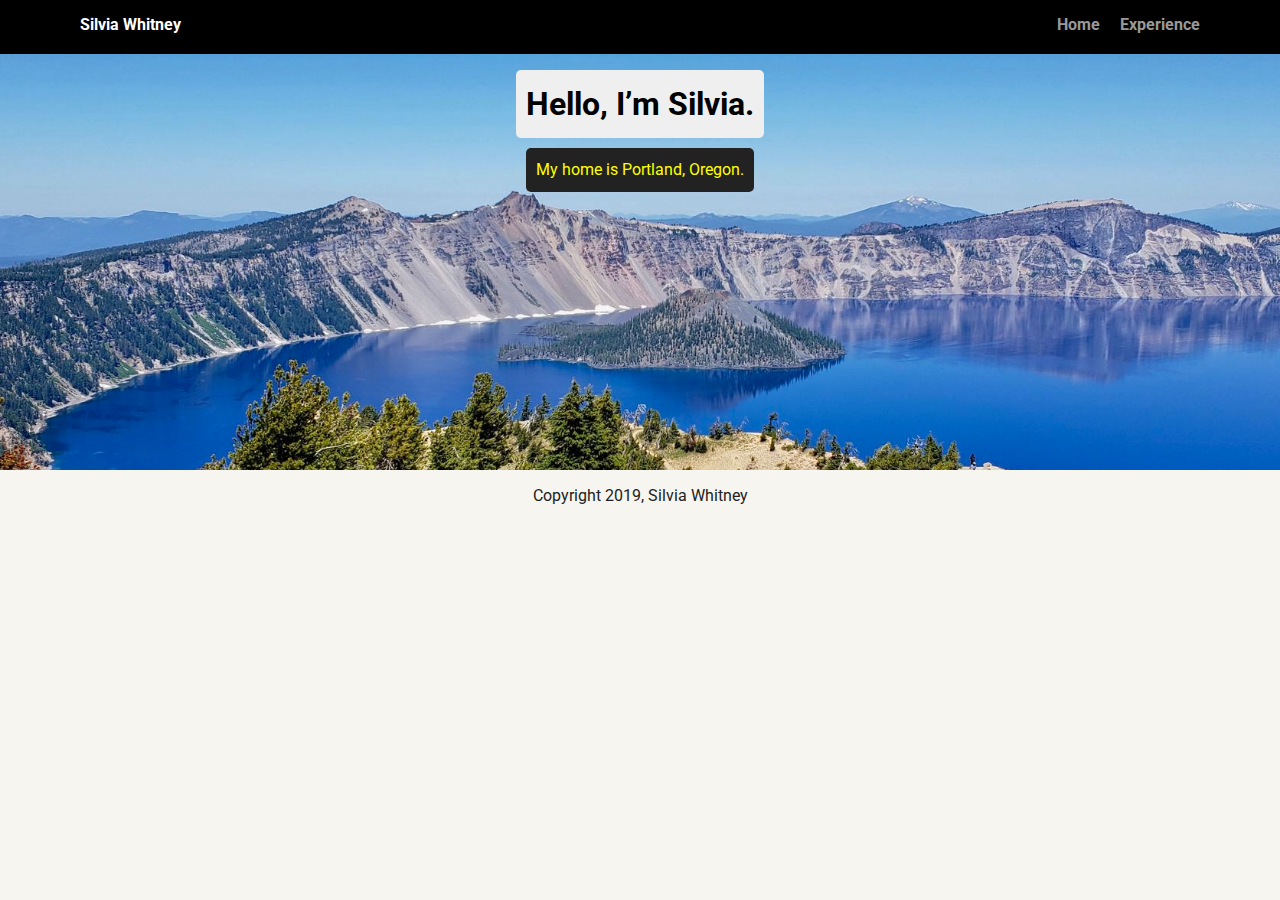
==== experience.html @ 957de4af "initial upload" ====
<!doctype html>
<html lang="en">
<head>
  <meta charset="utf-8">
  <title>Silvia Whitney's Profile</title>
  <meta name="viewport" content="width=device-width, initial-scale=1.0">
  <link rel="stylesheet" href="styles.css">
  <link href="https://fonts.googleapis.com/css?family=Muli%7CRoboto:400,300,500,700,900" rel="stylesheet"></head>
  <body>

    <div class="main-nav">
        <ul class="nav">
          <li class="name">Silvia Whitney</li>
          <li><a href="index.html">Home</a></li>
          <li><a href="experience.html">Experience</a></li>
        </ul>
    </div>

    <header>
      <h1 class="tag name">Hello, I’m Silvia.</h1>
      <p class="tag location">My home is Portland, Oregon.</p>
    </header>

    

      <p class="copyright">Copyright 2019, Silvia Whitney</p>
    </footer>
  </body>
  </html>
---- styles.css ----
/* Global Layout Set-up */
* { 
  box-sizing: border-box;
}
  
body {
  margin: 0;
  padding: 0;
  text-align: center;
  font-family: 'Roboto', sans-serif;
  color: #222;
  background: #f7f5f0;
}
/* Link Styles */

a {
  text-decoration: none;
  color: #999;
}
a:hover {
  color: #6633ff;
}

/* Section Styles */

.main-nav {
  width: 100%;
  background: black;
  min-height: 30px;
  padding: 10px;
  position: fixed;
  text-align: center;
}
.nav {
  display: flex;
  justify-content: space-around;
  font-weight: 700;
  list-style-type: none;
  margin: 0 auto;
  padding: 0;
}

.nav .name {
    display: block;
    margin-right: auto;
    color: white;
}
.nav li {
  padding: 5px 10px 10px 10px;
}
.nav a {
  transition: all .5s;
}
.nav a:hover {
  color: white
}

header {
  text-align: center;
  background: url('images/Crater_lake.jpg') no-repeat top center ;
  background-size: cover;
  overflow: hidden;
  padding-top: 60px;
}
header {
  line-height: 1.5;
}
header .profile-image {
  margin-top: 50px;
  width: 150px;
  height: 150px;
  border-radius: 50%;
  border: 3px solid white;
  transition: all .5s;
}
header .profile-image:hover {
  transform: scale(1.2);
}
.tag {
  background-color: #efefef;
  color: black;
  padding: 10px;
  border-radius: 5px;
  display: table;
  margin: 10px auto;
} 
.location {
  background-color: #222;
  color: yellow;
}
.card {
  margin: 30px;
  padding: 20px 40px 40px;
  max-width: 500px;
  text-align: left;
  background: #fff;
  border-bottom: 4px solid #ccc;
  border-radius: 6px;
  transition: all .5s;
}
.card:hover {
  border-color: #ff99ff;
}

ul.skills {
  padding: 0;
  text-align: center;
}

.skills li {
  border-radius: 6px;
  display: inline-block;
  background: #ff9904;
  color: white;
  padding: 5px 10px;
  margin: 2px;
}

.skills li:nth-child(odd) {
  background: #0399ff;
}

footer {
  width: 100%;
  min-height: 30px;
  padding: 20px 0 40px 20px;
}

footer .copyright {
  top: -8px;
  font-size: .75em;
}

footer ul {
  list-style-type: none;
  margin: 0;
  padding: 0;
}

footer ul li {
  display: inline-block;
}

a.social {
  display: inline-block;
  text-indent: -9999px;
  margin-left: 5px;
  width: 30px;
  height: 30px;
  background-size: 30px 30px;
  opacity: .4;
  transition: all .5s;
}
a.twitter {
  background-image: url(images/twitter.svg);
}
a.linkedin {
  background-image: url(images/linkedin.svg);
}
a.github {
  background-image: url(images/github.svg);
}
a.social:hover {
  opacity: 1;
}
.clearfix {
  clear: both;
}

/* Styles for larger screens */
@media screen and (min-width: 720px) {
  
  .flex {
      display: -ms-flexbox;      /* TWEENER - IE 10 */
      display: flex; 
      max-width: 1200px;
      -ms-flex-pack: distribute;
      justify-content: space-around;
      margin: 0 auto;
  }

  header {
    min-height: 470px;
  }

  .nav {
    max-width: 1200px;
    padding: 0 30px;
  }


  main {
    padding-top: 20px;
  }

  main p {
    line-height: 1.6em;
  }

  footer {
    font-size: 1.3em;
    max-width: 1200px;
    margin: 40px auto;
  }

}
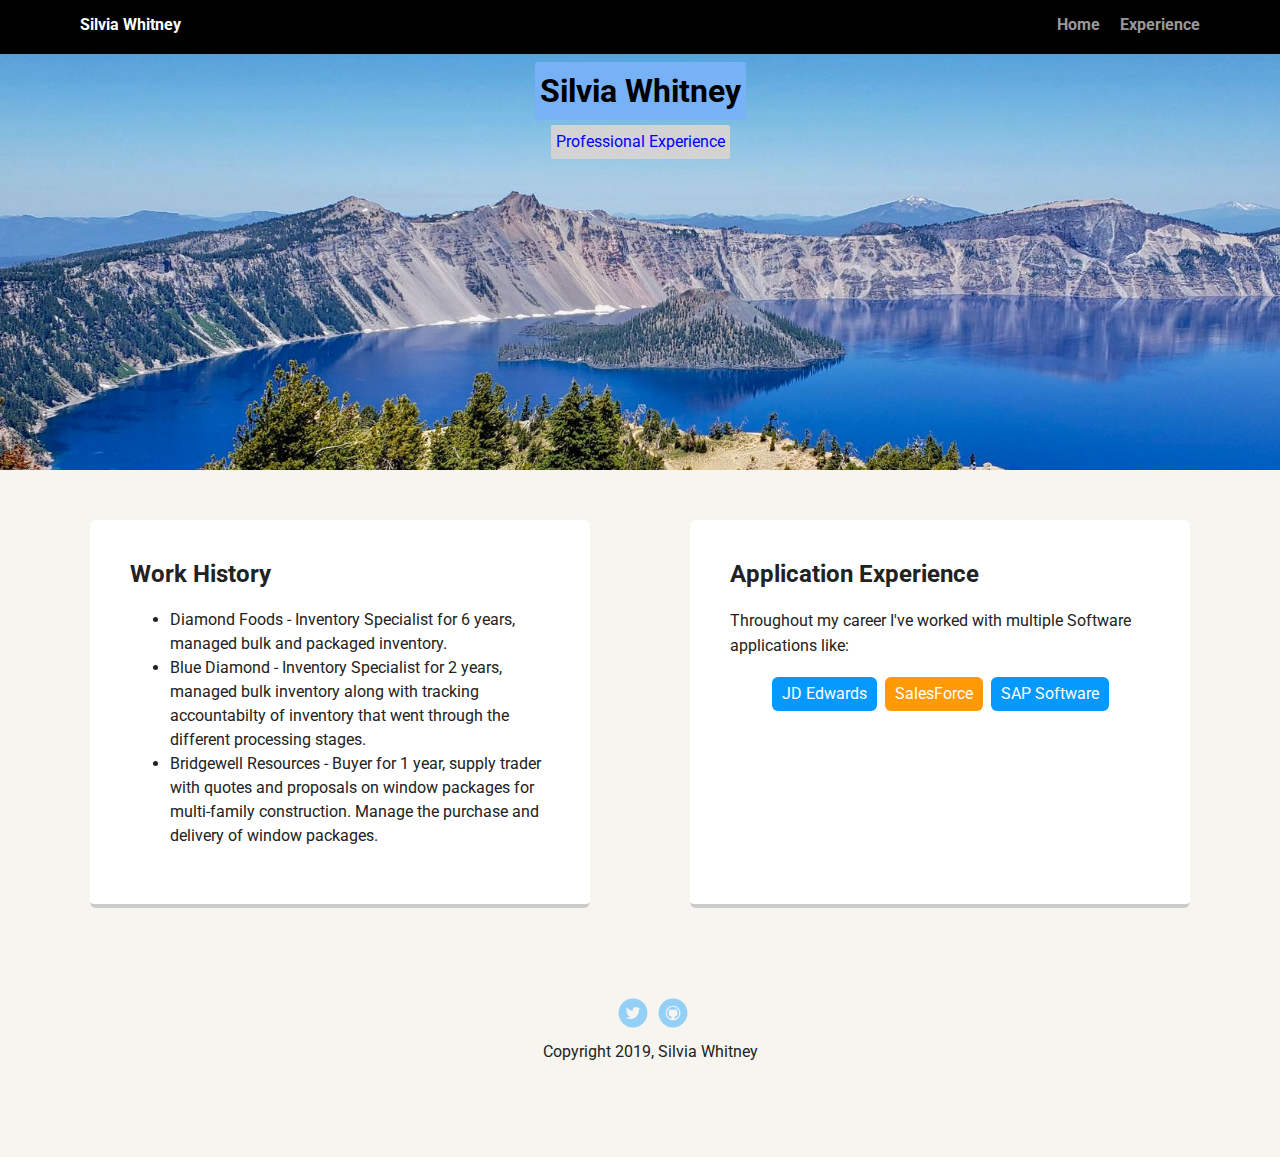
==== commit 9371a6f2: "Upload for Submission" ====
--- a/experience.html
+++ b/experience.html
@@ -17,13 +17,36 @@
     </div>
 
     <header>
-      <h1 class="tag name">Hello, I’m Silvia.</h1>
-      <p class="tag location">My home is Portland, Oregon.</p>
+      <h1 class="tag-name">Silvia Whitney</h1>
+      <p class="tag-location">Professional Experience</p>
     </header>
 
-    
+    <main class="flex">
+      <div class="card">
+        <h2>Work History</h2>
+        <ul>
+          <li>Diamond Foods - Inventory Specialist for 6 years, managed bulk and packaged inventory.</li>
+          <li>Blue Diamond - Inventory Specialist for 2 years, managed bulk inventory along with tracking accountabilty of inventory that went through the different processing stages.</li>
+          <li>Bridgewell Resources - Buyer for 1 year, supply trader with quotes and proposals on window packages for multi-family construction. Manage the purchase and delivery of window packages.</li>
+        </ul>
+      </div> 
 
-      <p class="copyright">Copyright 2019, Silvia Whitney</p>
+      <div class="card">
+        <h2>Application Experience</h2>
+        <p>Throughout my career I've worked with multiple Software applications like:</p>
+        <ul class="skills">
+          <li>JD Edwards</li>
+          <li>SalesForce</li>
+          <li>SAP Software</li>
+        </ul>
+      </div> 
+    </main>  
+    <footer>
+      <ul>
+        <li><a href="https://twitter.com/shilvia_88" target= blank class="social twitter">Twitter</a></li>
+        <li><a href="https://github.com/shilvia-whitney" target= blank class="social github">Github</a></li>
+      </ul>
+    <p class="copyright">Copyright 2019, Silvia Whitney</p>
     </footer>
   </body>
   </html>
--- a/styles.css
+++ b/styles.css
@@ -66,10 +66,10 @@
   line-height: 1.5;
 }
 header .profile-image {
-  margin-top: 50px;
+  margin-top: 35px;
   width: 150px;
   height: 150px;
-  border-radius: 50%;
+  border-radius: 10%;
   border: 3px solid white;
   transition: all .5s;
 }
@@ -77,16 +77,33 @@
   transform: scale(1.2);
 }
 .tag {
-  background-color: #efefef;
+  background-color: rgb(119, 178, 247);
   color: black;
-  padding: 10px;
-  border-radius: 5px;
+  padding: 5px;
+  border-radius: 2px;
   display: table;
-  margin: 10px auto;
+  margin: 5px auto;
 } 
 .location {
-  background-color: #222;
-  color: yellow;
+  background-color: lightgrey;
+  color: blue;
+}
+.tag-name {
+  background-color: rgb(119, 178, 247);
+  color: black;
+  margin-top: 35px;
+  padding: 5px;
+  border-radius: 2px;
+  display: table;
+  margin: 2px auto;
+} 
+.tag-location {
+  background-color: lightgrey;
+  color: blue;
+  padding: 5px;
+  border-radius: 2px;
+  display: table;
+  margin: 5px auto;
 }
 .card {
   margin: 30px;
@@ -97,6 +114,9 @@
   border-bottom: 4px solid #ccc;
   border-radius: 6px;
   transition: all .5s;
+}
+.card ul {
+  line-height: 1.5;
 }
 .card:hover {
   border-color: #ff99ff;
